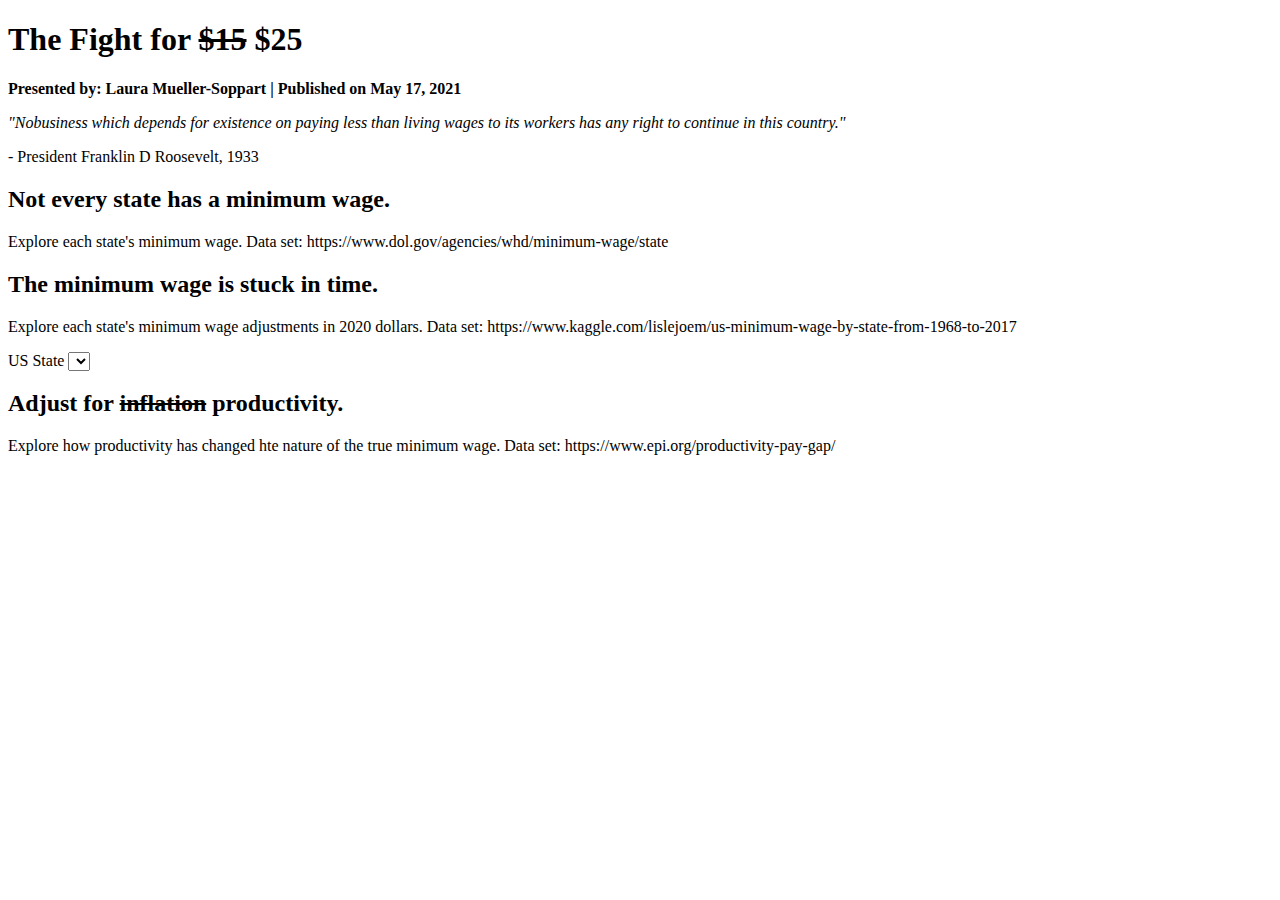
==== finalproject_MinWage/index.html @ bf883a92 "added map" ====
<!DOCTYPE html>
  <head>
    <meta charset="utf-8">
    <title>Minimum Wage Exploratory Project</title>
    <link rel="stylesheet" href="./style.css">
  </head>
  <body>
    <h1>The Fight for <s>$15</s> $25</h1>
    <p><b>Presented by: Laura Mueller-Soppart |  Published on May 17, 2021</b></p>
    <p><i>"Nobusiness which depends for existence on paying less than living wages to its workers has any right to continue in this country."</i></p>
    <p>- President Franklin D Roosevelt, 1933</p>
    <h2> Not every state has a minimum wage. </h2>
    <p>Explore each state's minimum wage. Data set: https://www.dol.gov/agencies/whd/minimum-wage/state </p>
    <div id="d3-map"></div>
    <script src="../lib/d3.js"></script>
    <script src="map.js"></script>
    <h2>The minimum wage is stuck in time. </h2>
    <p>Explore each state's minimum wage adjustments in 2020 dollars. Data set: https://www.kaggle.com/lislejoem/us-minimum-wage-by-state-from-1968-to-2017</p>
    <label for="dropdown">US State</label>
    <select id="dropdown" name="dropdown"></select>
    <div id="d3-container"></div>
    <script src="../lib/d3.js"></script>
    <script src="main.js"></script>
    <h2> Adjust for <s>inflation</s> productivity. </h2>
    <p>Explore how productivity has changed hte nature of the true minimum wage. Data set: https://www.epi.org/productivity-pay-gap/ </p>
  </body>
</html>
---- finalproject_MinWage/style.css ----
.hover-content {
  top: 0;
  left: 0;
  max-width: 200px;
  background-color: white;
  padding: 0.6em;
  opacity: 0.7;
  pointer-events: none;
  border-radius: 5px;
  box-shadow: 0 0 7px gainsboro;
}

.hover-content.visible {
  opacity: 0.9;
  font-size: 11px;
}
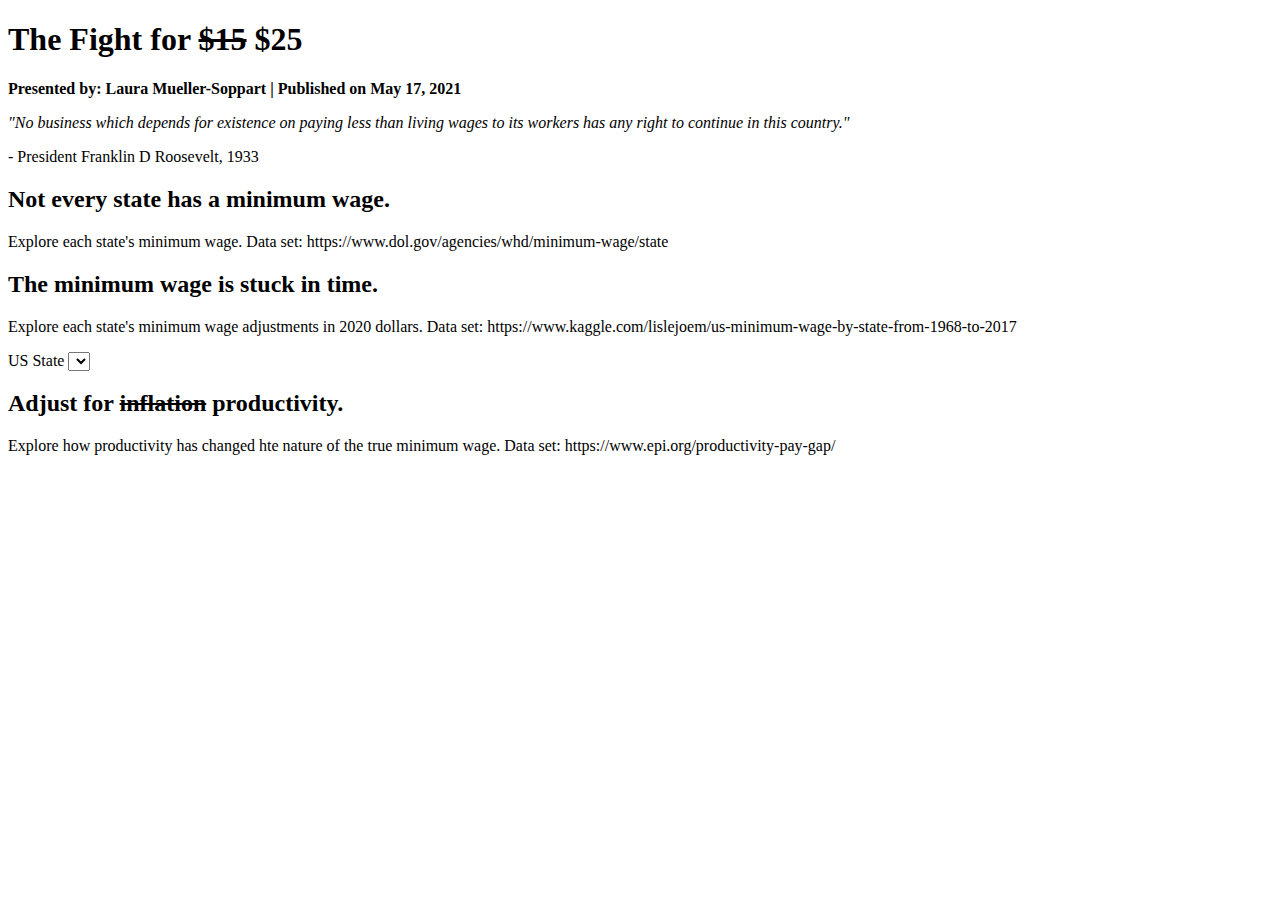
==== commit cfb3578d: "added js files" ====
--- a/finalproject_MinWage/index.html
+++ b/finalproject_MinWage/index.html
@@ -6,11 +6,11 @@
   </head>
   <body>
     <h1>The Fight for <s>$15</s> $25</h1>
-    <p><b>Presented by: Laura Mueller-Soppart |  Published on May 17, 2021</b></p>
-    <p><i>"Nobusiness which depends for existence on paying less than living wages to its workers has any right to continue in this country."</i></p>
-    <p>- President Franklin D Roosevelt, 1933</p>
+      <p><b>Presented by: Laura Mueller-Soppart |  Published on May 17, 2021</b></p>
+      <p><i>"No business which depends for existence on paying less than living wages to its workers has any right to continue in this country."</i></p>
+      <p>- President Franklin D Roosevelt, 1933</p>
     <h2> Not every state has a minimum wage. </h2>
-    <p>Explore each state's minimum wage. Data set: https://www.dol.gov/agencies/whd/minimum-wage/state </p>
+      <p>Explore each state's minimum wage. Data set: https://www.dol.gov/agencies/whd/minimum-wage/state </p>
     <div id="d3-map"></div>
     <script src="../lib/d3.js"></script>
     <script src="map.js"></script>
@@ -23,5 +23,9 @@
     <script src="main.js"></script>
     <h2> Adjust for <s>inflation</s> productivity. </h2>
     <p>Explore how productivity has changed hte nature of the true minimum wage. Data set: https://www.epi.org/productivity-pay-gap/ </p>
+    <div id="d3-chart"></div>
+    <script src="../lib/d3.js"></script>
+    <script src="chart.js"></script>
+    <!-- <a href="https://www.statista.com/chart/24307/adjusted-minimum-wage-relative-to-productivity/" title="Infographic: Minimum Wage Fraction of Productivity Increase | Statista"><img src="https://cdn.statcdn.com/Infographic/images/normal/24307.jpeg" alt="Infographic: Minimum Wage Fraction of Productivity Increase | Statista" width="100%" height="auto" style="width: 100%; height: auto !important; max-width:960px;-ms-interpolation-mode: bicubic;"/></a> You will find more infographics at <a href="https://www.statista.com/chartoftheday/">Statista</a> -->
   </body>
 </html>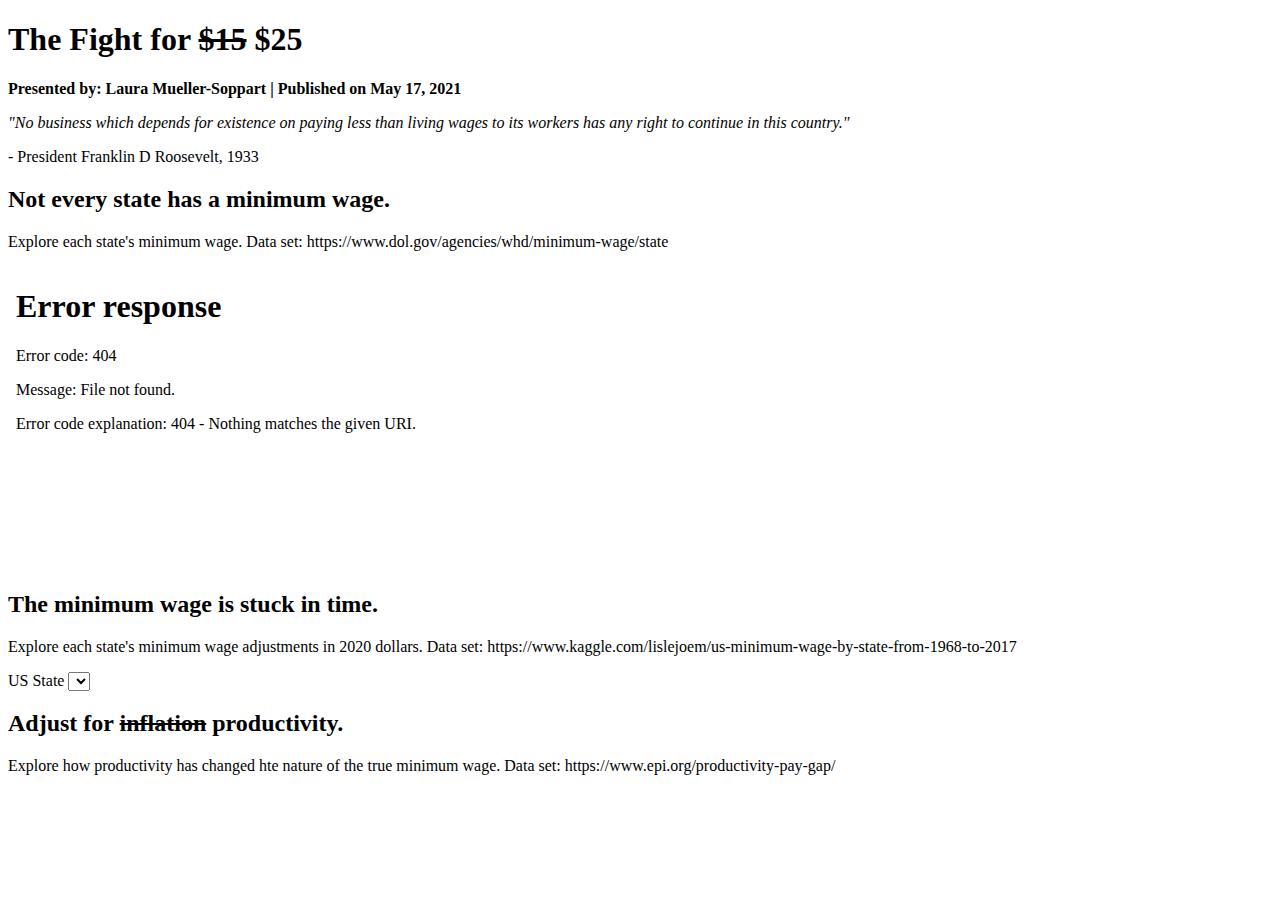
==== commit 90087a91: "added new index" ====
--- a/finalproject_MinWage/index.html
+++ b/finalproject_MinWage/index.html
@@ -11,9 +11,8 @@
       <p>- President Franklin D Roosevelt, 1933</p>
     <h2> Not every state has a minimum wage. </h2>
       <p>Explore each state's minimum wage. Data set: https://www.dol.gov/agencies/whd/minimum-wage/state </p>
-    <div id="d3-map"></div>
-    <script src="../lib/d3.js"></script>
-    <script src="map.js"></script>
+      <iframe src=“map.html” width="100%" height="300" style="border:none; overflow: hidden;">
+      </iframe>
     <h2>The minimum wage is stuck in time. </h2>
     <p>Explore each state's minimum wage adjustments in 2020 dollars. Data set: https://www.kaggle.com/lislejoem/us-minimum-wage-by-state-from-1968-to-2017</p>
     <label for="dropdown">US State</label>
@@ -23,9 +22,5 @@
     <script src="main.js"></script>
     <h2> Adjust for <s>inflation</s> productivity. </h2>
     <p>Explore how productivity has changed hte nature of the true minimum wage. Data set: https://www.epi.org/productivity-pay-gap/ </p>
-    <div id="d3-chart"></div>
-    <script src="../lib/d3.js"></script>
-    <script src="chart.js"></script>
-    <!-- <a href="https://www.statista.com/chart/24307/adjusted-minimum-wage-relative-to-productivity/" title="Infographic: Minimum Wage Fraction of Productivity Increase | Statista"><img src="https://cdn.statcdn.com/Infographic/images/normal/24307.jpeg" alt="Infographic: Minimum Wage Fraction of Productivity Increase | Statista" width="100%" height="auto" style="width: 100%; height: auto !important; max-width:960px;-ms-interpolation-mode: bicubic;"/></a> You will find more infographics at <a href="https://www.statista.com/chartoftheday/">Statista</a> -->
   </body>
 </html>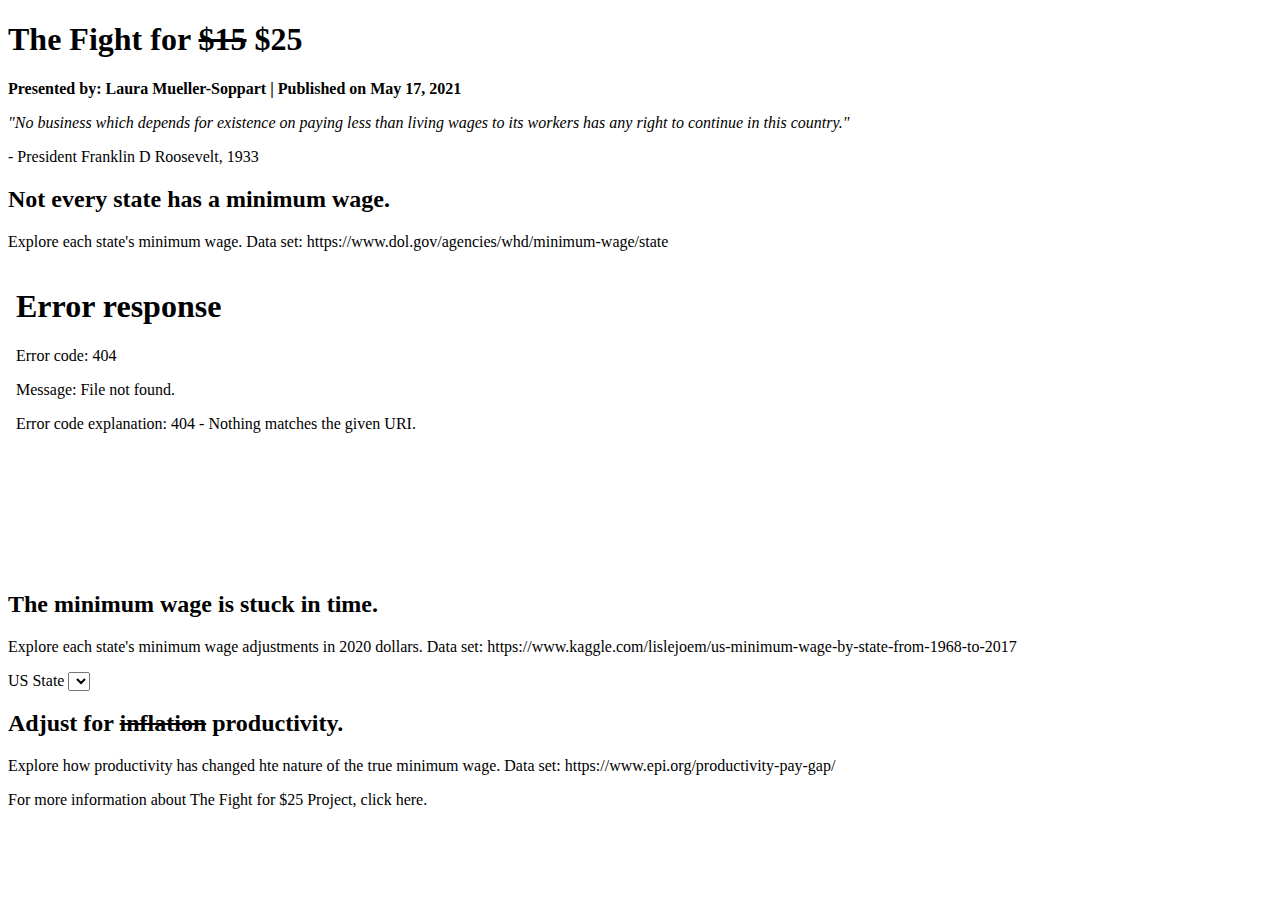
==== commit bbdeeff4: "new files" ====
--- a/finalproject_MinWage/index.html
+++ b/finalproject_MinWage/index.html
@@ -11,7 +11,7 @@
       <p>- President Franklin D Roosevelt, 1933</p>
     <h2> Not every state has a minimum wage. </h2>
       <p>Explore each state's minimum wage. Data set: https://www.dol.gov/agencies/whd/minimum-wage/state </p>
-      <iframe src=“map.html” width="100%" height="300" style="border:none; overflow: hidden;">
+      <iframe src=“map.html” width="100%" height="300" style="border:none; overflow: hidden;" id="iframeid">
       </iframe>
     <h2>The minimum wage is stuck in time. </h2>
     <p>Explore each state's minimum wage adjustments in 2020 dollars. Data set: https://www.kaggle.com/lislejoem/us-minimum-wage-by-state-from-1968-to-2017</p>
@@ -22,5 +22,6 @@
     <script src="main.js"></script>
     <h2> Adjust for <s>inflation</s> productivity. </h2>
     <p>Explore how productivity has changed hte nature of the true minimum wage. Data set: https://www.epi.org/productivity-pay-gap/ </p>
+    <p>For more information about The Fight for $25 Project, click here.</p>
   </body>
 </html>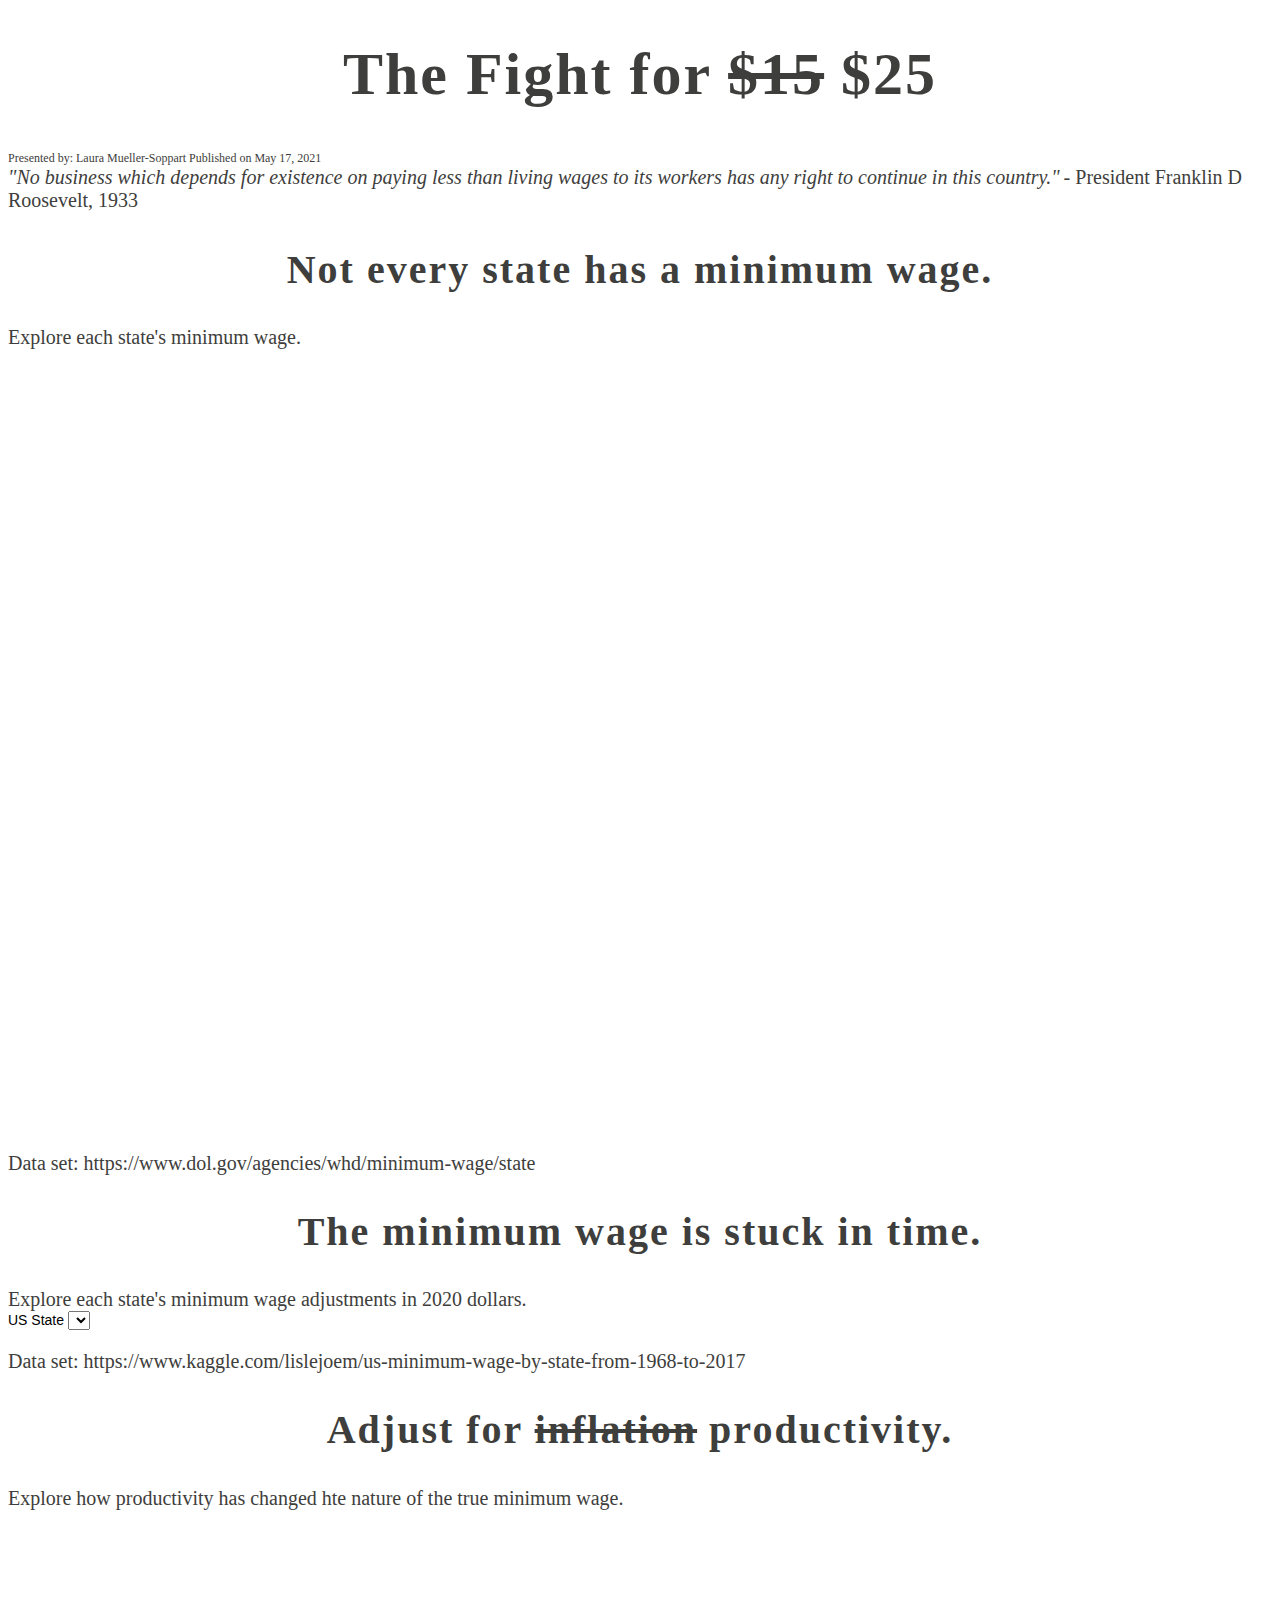
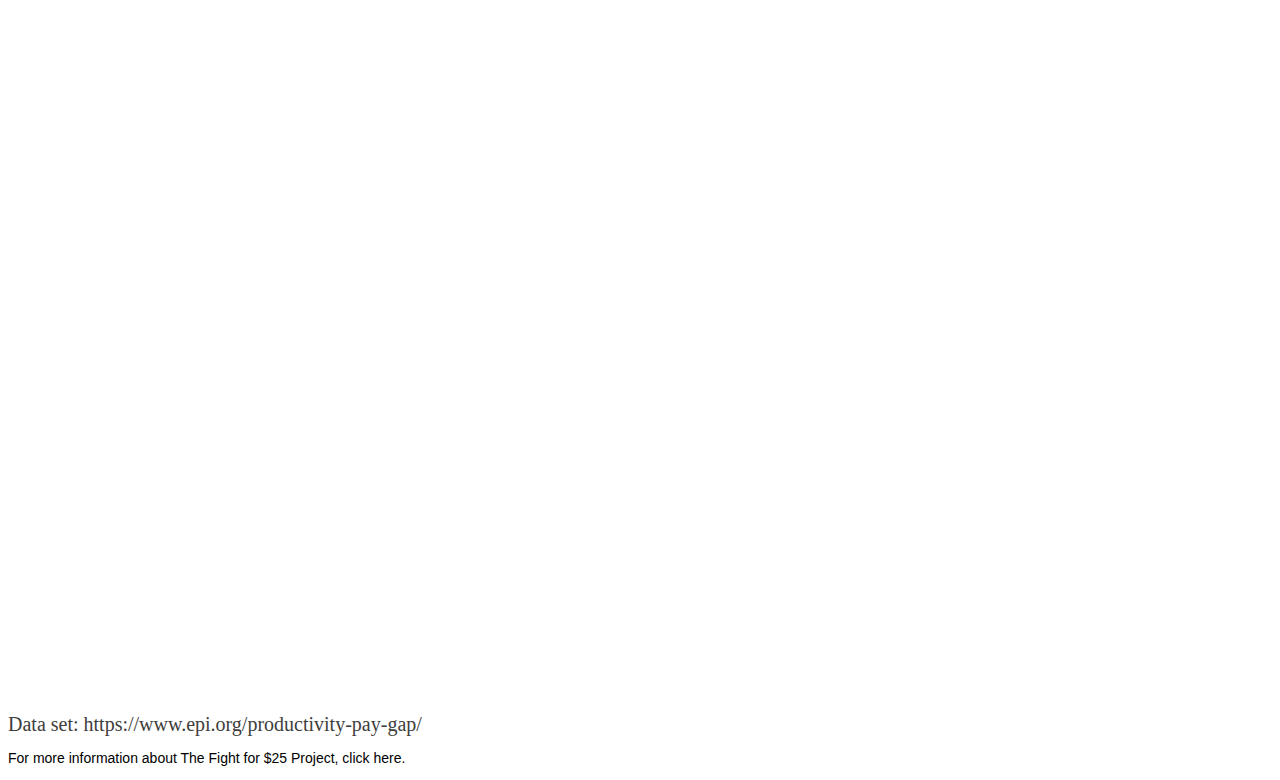
==== commit 8a3a9887: "css updates" ====
--- a/finalproject_MinWage/index.html
+++ b/finalproject_MinWage/index.html
@@ -6,22 +6,29 @@
   </head>
   <body>
     <h1>The Fight for <s>$15</s> $25</h1>
-      <p><b>Presented by: Laura Mueller-Soppart |  Published on May 17, 2021</b></p>
-      <p><i>"No business which depends for existence on paying less than living wages to its workers has any right to continue in this country."</i></p>
-      <p>- President Franklin D Roosevelt, 1933</p>
+      <p1>Presented by: Laura Mueller-Soppart Published on May 17, 2021</p1><br>
+      <p2><i>"No business which depends for existence on paying less than living wages to its workers has any right to continue in this country."</i></p2>
+      <p2>- President Franklin D Roosevelt, 1933</p2>
     <h2> Not every state has a minimum wage. </h2>
-      <p>Explore each state's minimum wage. Data set: https://www.dol.gov/agencies/whd/minimum-wage/state </p>
-      <iframe src=“map.html” width="100%" height="300" style="border:none; overflow: hidden;" id="iframeid">
+      <p3>Explore each state's minimum wage.</p3>
+      <iframe src="map.html" width="100%" height="800" style="border:none; overflow: hidden;" id="iframeid">
+            </iframe>
       </iframe>
+     <p3>Data set: https://www.dol.gov/agencies/whd/minimum-wage/state</p3>
     <h2>The minimum wage is stuck in time. </h2>
-    <p>Explore each state's minimum wage adjustments in 2020 dollars. Data set: https://www.kaggle.com/lislejoem/us-minimum-wage-by-state-from-1968-to-2017</p>
-    <label for="dropdown">US State</label>
+
+    <p3>Explore each state's minimum wage adjustments in 2020 dollars.</p3>
+   <br> <label for="dropdown">US State</label>
     <select id="dropdown" name="dropdown"></select>
     <div id="d3-container"></div>
     <script src="../lib/d3.js"></script>
     <script src="main.js"></script>
+   <p3>Data set: https://www.kaggle.com/lislejoem/us-minimum-wage-by-state-from-1968-to-2017</p3>
     <h2> Adjust for <s>inflation</s> productivity. </h2>
-    <p>Explore how productivity has changed hte nature of the true minimum wage. Data set: https://www.epi.org/productivity-pay-gap/ </p>
+    <p3>Explore how productivity has changed hte nature of the true minimum wage.  </p3>
+    <iframe src="chart.html" width="100%" height="800" style="border:none; overflow: hidden;" id="iframeid">
+          </iframe>
+    <p3>Data set: https://www.epi.org/productivity-pay-gap/</p3>
     <p>For more information about The Fight for $25 Project, click here.</p>
   </body>
 </html>--- a/finalproject_MinWage/style.css
+++ b/finalproject_MinWage/style.css
@@ -4,7 +4,7 @@
   max-width: 200px;
   background-color: white;
   padding: 0.6em;
-  opacity: 0.7;
+  opacity: 0.9;
   pointer-events: none;
   border-radius: 5px;
   box-shadow: 0 0 7px gainsboro;
@@ -14,3 +14,62 @@
   opacity: 0.9;
   font-size: 11px;
 }
+
+body {
+  background: white;
+  font-size: 14px;
+  font-weight: normal;
+  font-family: "Raleway", "Helvetica", sans-serif;
+  color: black;
+}
+
+h1 {
+  color: #3e3e3c;
+  text-align: Center;
+  font-size: 60px;
+  font-weight: bold;
+  font-family: "Associate Sans", serif;
+  letter-spacing: 2px;
+}
+
+h2 {
+  color: #3e3e3c;
+  text-align: Center;
+  font-size: 40px;
+  font-weight: medium;
+  font-family: "Associate Sans", serif;
+  letter-spacing: 2px;
+}
+
+p1 {
+  color: #3e3e3c;
+  text-align: Center;
+  font-size: 12px;
+  font-weight: light;
+  font-family: "Associate Sans", serif;
+}
+
+p2 {
+  color: #3e3e3c;
+  text-align: Center;
+  font-size: 20px;
+  font-weight: light;
+  font-family: "Associate Sans", serif;
+}
+
+p3 {
+  color: #3e3e3c;
+  text-align: Center;
+  font-size: 20px;
+  font-weight: light;
+  font-family: "Associate Sans", serif;
+}
+
+label {
+  padding-top: 20px;
+}
+
+div {
+  padding: 10px;
+  text-align: Center;
+}
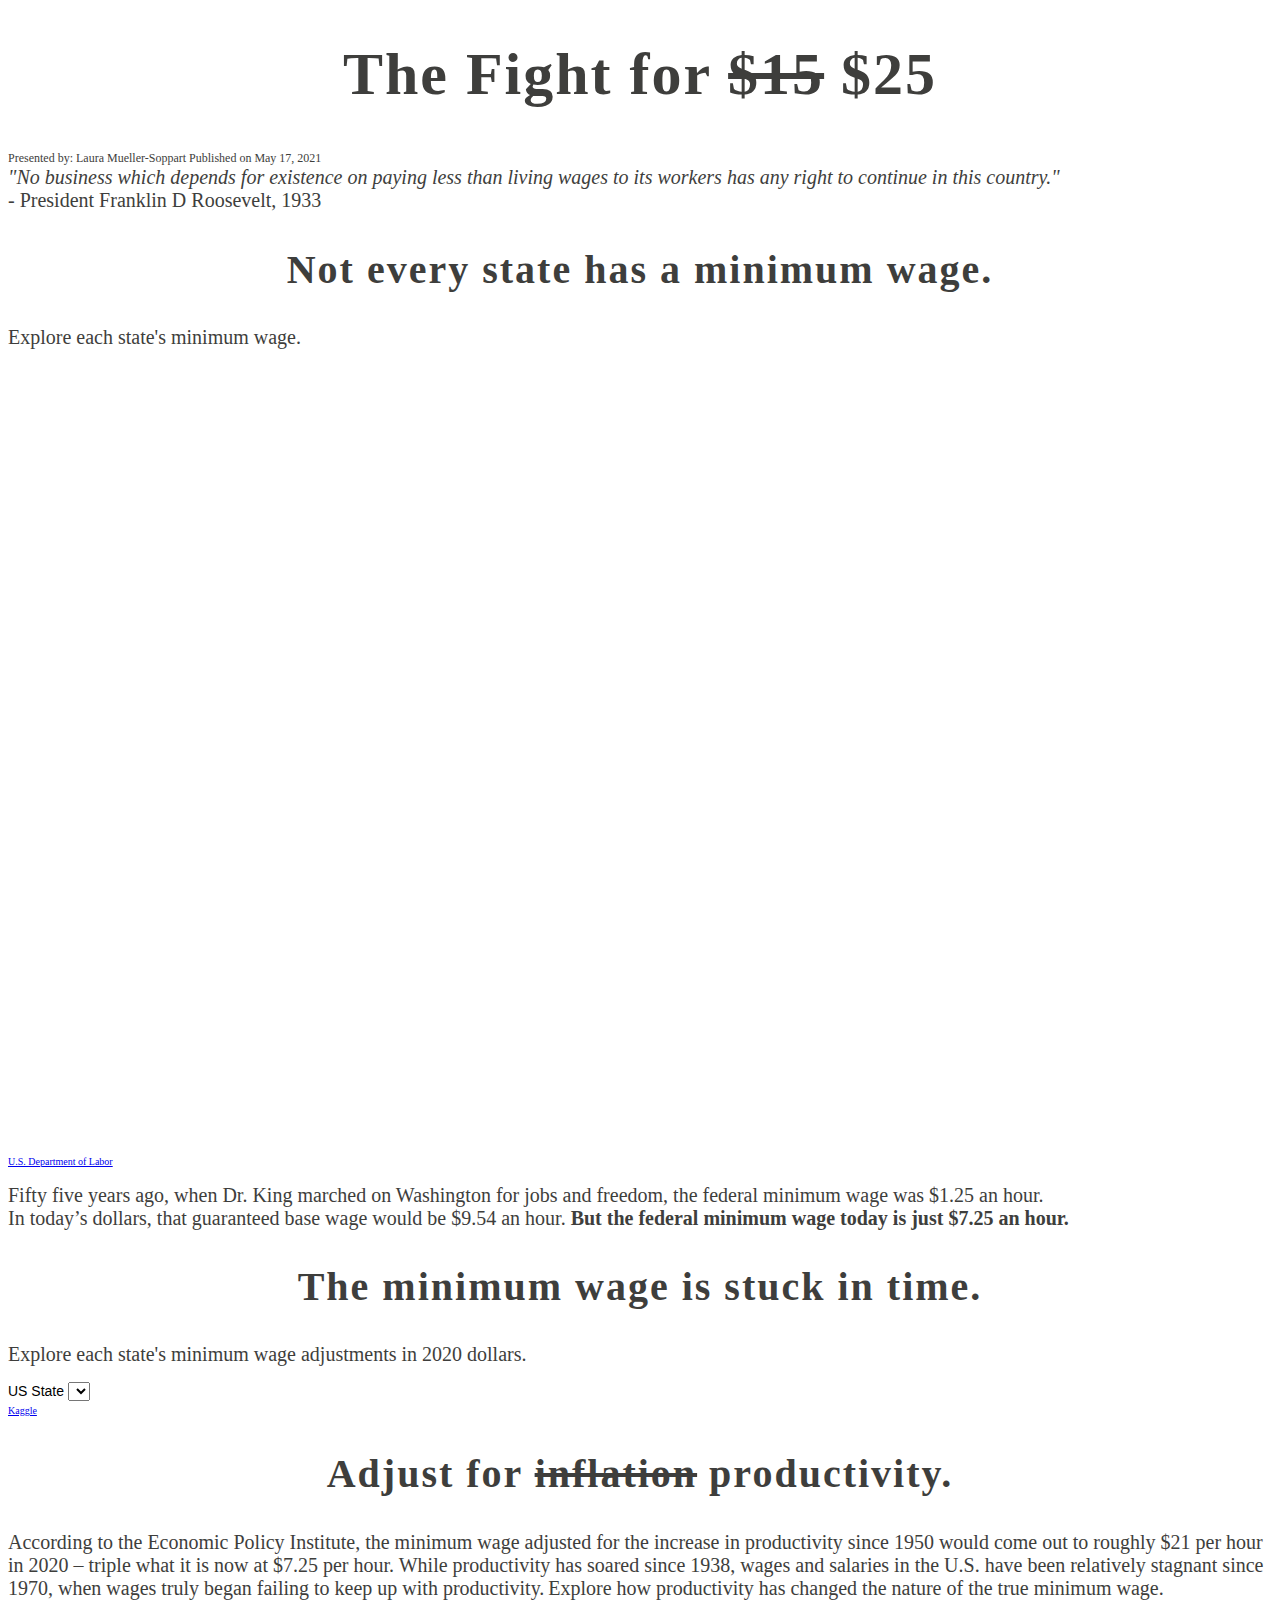
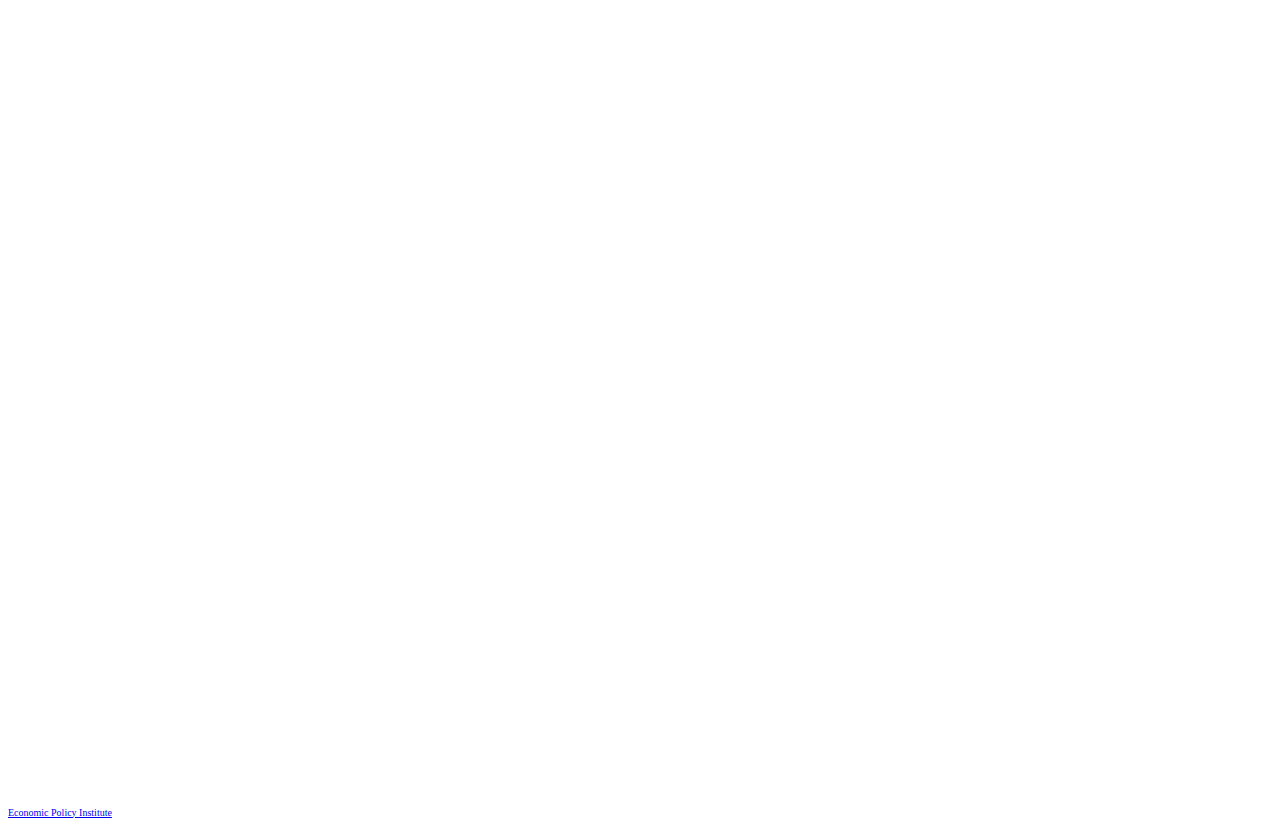
==== commit 53beea6b: "tweaks" ====
--- a/finalproject_MinWage/index.html
+++ b/finalproject_MinWage/index.html
@@ -8,27 +8,33 @@
     <h1>The Fight for <s>$15</s> $25</h1>
       <p1>Presented by: Laura Mueller-Soppart Published on May 17, 2021</p1><br>
       <p2><i>"No business which depends for existence on paying less than living wages to its workers has any right to continue in this country."</i></p2>
-      <p2>- President Franklin D Roosevelt, 1933</p2>
+      <br><p2>- President Franklin D Roosevelt, 1933</p2>
     <h2> Not every state has a minimum wage. </h2>
       <p3>Explore each state's minimum wage.</p3>
       <iframe src="map.html" width="100%" height="800" style="border:none; overflow: hidden;" id="iframeid">
             </iframe>
       </iframe>
-     <p3>Data set: https://www.dol.gov/agencies/whd/minimum-wage/state</p3>
+      <p4><a href="https://www.dol.gov/agencies/whd/minimum-wage/state">U.S. Department of Labor</a></p4>
+      <br>
+      <br><p2>Fifty five years ago, when Dr. King marched on Washington for jobs and freedom, the federal minimum wage was $1.25 an hour. 
+        <br>In today’s dollars, that guaranteed base wage would be $9.54 an hour. 
+        <b>But the federal minimum wage today is just $7.25 an hour.</b></p2>
     <h2>The minimum wage is stuck in time. </h2>
-
     <p3>Explore each state's minimum wage adjustments in 2020 dollars.</p3>
-   <br> <label for="dropdown">US State</label>
+   <br> 
+   <br>
+   <label for="dropdown">US State</label>
     <select id="dropdown" name="dropdown"></select>
     <div id="d3-container"></div>
     <script src="../lib/d3.js"></script>
     <script src="main.js"></script>
-   <p3>Data set: https://www.kaggle.com/lislejoem/us-minimum-wage-by-state-from-1968-to-2017</p3>
+  <p4> <a href="https://www.kaggle.com/lislejoem/us-minimum-wage-by-state-from-1968-to-2017">Kaggle</a></p4>
     <h2> Adjust for <s>inflation</s> productivity. </h2>
-    <p3>Explore how productivity has changed hte nature of the true minimum wage.  </p3>
+    <p2>According to the Economic Policy Institute, the minimum wage adjusted for the increase in productivity since 1950 would come out to roughly $21 per hour in 2020 ­– triple what it is now at $7.25 per hour. 
+      While productivity has soared since 1938, wages and salaries in the U.S. have been relatively stagnant since 1970, when wages truly began failing to keep up with productivity.</p2>
+    <p3>Explore how productivity has changed the nature of the true minimum wage.  </p3>
     <iframe src="chart.html" width="100%" height="800" style="border:none; overflow: hidden;" id="iframeid">
           </iframe>
-    <p3>Data set: https://www.epi.org/productivity-pay-gap/</p3>
-    <p>For more information about The Fight for $25 Project, click here.</p>
+    <p4><a href="https://www.epi.org/productivity-pay-gap/">Economic Policy Institute</a></p4>
   </body>
 </html>--- a/finalproject_MinWage/style.css
+++ b/finalproject_MinWage/style.css
@@ -65,11 +65,14 @@
   font-family: "Associate Sans", serif;
 }
 
+p4 {
+  color: #3e3e3c;
+  text-align: Center;
+  font-size: 10px;
+  font-weight: light;
+  font-family: "Associate Sans", serif;
+}
+
 label {
   padding-top: 20px;
 }
-
-div {
-  padding: 10px;
-  text-align: Center;
-}
